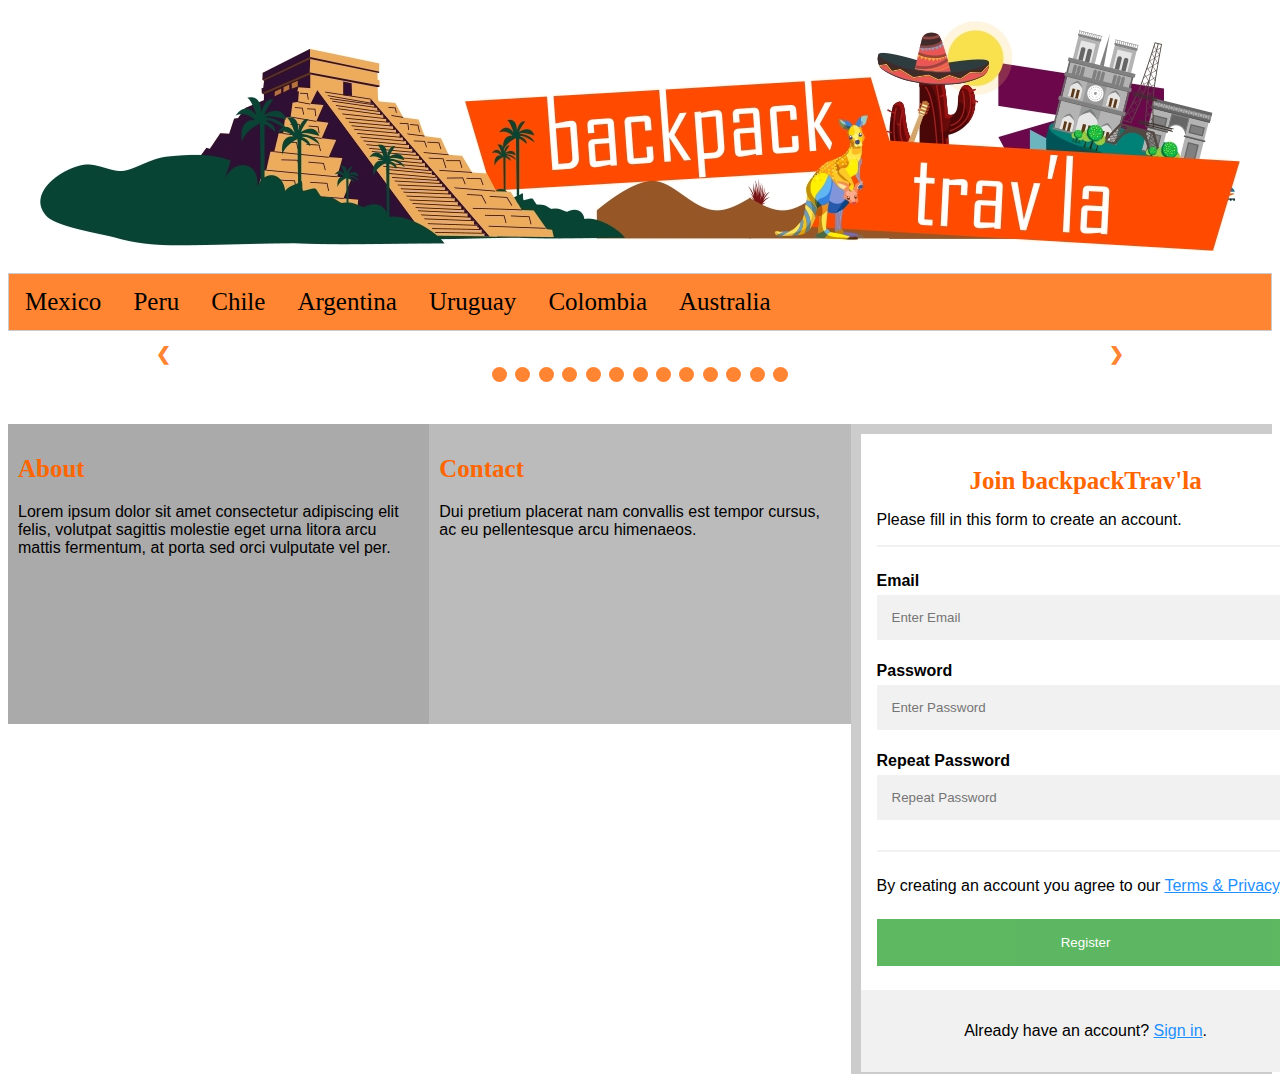
==== index.html @ 3109227d "backpackTrav'la website" ====
﻿<!DOCTYPE html>

<html lang="en" xmlns="http://www.w3.org/1999/xhtml">
<head>
    <meta charset="utf-8" />
    <meta http-equiv="refresh" content="100" />
    <title>javaTravlah</title>
    <link rel="icon" href="images/favicon.png" type="image/png" />
    <link href="css/style.css" type="text/css" rel="stylesheet" />
    <link href="css/aust.css" type="text/css" rel="stylesheet" />

    <script type="text/javascript" src="js/Script1.js"></script>

</head>
<body>


    <h1><img src="images/logo2.jpg" /></h1>
    <div class="tab">

        <button class="tablinks" onclick="openCity(event,'Mexico')">Mexico</button>
        <button class="tablinks" onclick="openCity(event,'Peru')">Peru</button>
        <button class="tablinks" onclick="openCity(event,'Chile')">Chile</button>
        <button class="tablinks" onclick="openCity(event,'Argentina')">Argentina</button>
        <button class="tablinks" onclick="openCity(event,'Uruguay')">Uruguay</button>
        <button class="tablinks" onclick="openCity(event,'Colombia')">Colombia</button>
        <button class="tablinks" onclick="openCity(event,'Australia')">Australia</button>
        

    </div>

    <div id="Mexico" class="tabcontent"><h3><a href="mexico.html">Mexico</a> </h3><p>Climb great Pyramids of Tenochtitlan, explore Mexico City and explore the ruins of Yucatan</p></div>
    <div id="Peru" class="tabcontent"><h3><a href="peru.html">Peru</a> </h3><p>Visit Machu Pichu ruins, explore istoric places in and around Lima, skydive over Mira Flores and drink Inca Cola !</p></div>
    <div id="Chile" class="tabcontent"><h3><a href="chile.html">Chile</a> </h3><p> Santiago is a wonderful, modern and beautiful city, explore its museums and parks then hike to the mountains overloking Santiago and ski your way down.</p></div>
    <div id="Argentina" class="tabcontent"><h3><a href="argentina.html">Argentina</a> </h3><p>Did you say Tango! thn Buenos Aires has it all for you, also visit the many vineyards around the city, and dont forget the Japanese park!</p></div>
    <div id="Uruguay" class="tabcontent"><h3><a href="uruguay.html">Uruguay</a> </h3><p>Uruguay is boring, don't go there, take it from me lol</p></div>
    <div id="Colombia" class="tabcontent"><h3><a href="colombia.html">Colombia</a> </h3><p>Colombia is very vibesy, the people love to dance, the foodis great, the night life is amazing especially in Bogota. Bogota also has many cool museums to explore.</p></div>
    <div id="Australia" class="tabcontent"><h3><a href="australia.html">Australia</a> </h3><p> The great down under! Australia is a vast country with many different landscapes, take a year to explore it best. It has absolutely everything you'd want to experience.</p></div>
    <br />


    <div class="slideshow">

        <div class="slide fade">
            <img src="images/slideshow/arg.jpg" style="width:100%">
            <div class="text">Buenos Aires, Argentina</div>
        </div>

        <div class="slide fade">
            <img src="images/slideshow/arg2.jpg" style="width:100%">
            <div class="text">Buenos Aires, Argentina</div>

        </div>
        <div class="slide fade">
            <img src="images/slideshow/Chile.jpg" style="width: 100%">
            <div class="text">Santiago, Chile</div>

        </div>
        <div class="slide fade">
            <img src="images/slideshow/Colombia.jpg" style="width: 100%">
            <div class="text">Bogota, Colombia</div>

        </div>
        <div class="slide fade">
            <img src="images/slideshow/mex1.jpg" style="width: 100%">
            <div class="text">Mexico City, Mexico</div>

        </div>
        <div class="slide fade">
            <img src="images/slideshow/mex2.jpg" style="width: 100%">
            <div class="text">Tenochtitlan, Mexico</div>

        </div>
        <div class="slide fade">
            <img src="images/slideshow/Newcastle.jpg" style="width: 100%">
            <a href="/australia.html"><div class="text">Newcastle, Australia</div></a>


        </div>
        <div class="slide fade">
            <img src="images/slideshow/peru.jpg" style="width: 100%">
            <div class="text">Lima, Peru</div>

        </div>
        <div class="slide fade">
            <img src="images/slideshow/syd2.jpg" style="width: 100%">
            <div class="text">Sydney, Australia</div>

        </div>
        <div class="slide fade">
            <img src="images/slideshow/sydn1.jpg" style="width: 100%">
            <div class="text">Sydney, Australia</div>

        </div>
        <div class="slide fade">
            <img src="images/slideshow/tasm.jpg" style="width: 100%">
            <div class="text">Hobart, Tasmaniaa</div>

        </div>
        <div class="slide fade">
            <img src="images/slideshow/tasm2.jpg" style="width: 100%">
            <div class="text">Hobart, Tasmaniaa</div>

        </div>
        <div class="slide fade">
            <img src="images/slideshow/Uruguay.jpg" style="width: 100%">
            <div class="text">Montevideo, Uruguaya</div>

        </div>

        <a class="prev" onclick="plusSlides(-1)">&#10094;</a>
        <a class="next" onclick="plusSlides(1)">&#10095;</a>

    </div>
    <br>

    <div style="text-align:center">
        <span class="dot" onclick="currentSlide(1)"></span>
        <span class="dot" onclick="currentSlide(2)"></span>
        <span class="dot" onclick="currentSlide(3)"></span>
        <span class="dot" onclick="currentSlide(4)"></span>
        <span class="dot" onclick="currentSlide(5)"></span>
        <span class="dot" onclick="currentSlide(6)"></span>
        <span class="dot" onclick="currentSlide(7)"></span>
        <span class="dot" onclick="currentSlide(8)"></span>
        <span class="dot" onclick="currentSlide(9)"></span>
        <span class="dot" onclick="currentSlide(10)"></span>
        <span class="dot" onclick="currentSlide(11)"></span>
        <span class="dot" onclick="currentSlide(12)"></span>
        <span class="dot" onclick="currentSlide(13)"></span>


    </div>
    <br />
    <section>
        <h2 id="introduction"></h2>
        <div class="row">
            <div class="column" style="background-color:#aaa;">
                <h2 id="gridtitle">About</h2>
                <p>
                    Lorem ipsum dolor sit amet consectetur adipiscing elit felis, volutpat sagittis molestie eget urna litora arcu mattis fermentum, at porta sed orci vulputate vel per.
                </p>
            </div>
            <div class="column" style="background-color:#bbb;">
                <h2 id="gridtitle">Contact</h2>
                <p>
                    Dui pretium placerat nam convallis est tempor cursus, ac eu pellentesque arcu himenaeos.
                </p>
            </div>
            <div class="column" style="background-color:#ccc; height:650px">
                
                <form id="signup" action="/action_page.php">
                    <div class="container">
                        <h1 id="signuphead">Join backpackTrav'la </h1>
                        <p>Please fill in this form to create an account.</p>
                        <hr>

                        <label for="email" style="float:left"><b>Email</b></label>
                        <input type="text" placeholder="Enter Email          " name="email" required>

                        <label for="psw"><b>Password</b></label>
                        <input type="password" placeholder="Enter Password" name="psw" required>

                        <label for="psw-repeat"><b>Repeat Password</b></label>
                        <input type="password" placeholder="Repeat Password" name="psw-repeat" required>
                        <hr>
                        <p>By creating an account you agree to our <a href="#">Terms & Privacy</a>.</p>

                        <button type="submit" class="registerbtn">Register</button>
                    </div>

                    <div class="container signin">
                        <p>Already have an account? <a href="#">Sign in</a>.</p>
                    </div>
                </form>
            </div>
        </div>

    </section>
   







</body>
</html>
---- css/style.css ----
﻿body {
    font-family: Arial;
    }


h1 {
    position: center;
    text-align: center;
    color: #ff6600;
}


    .tab {
           overflow: hidden;
           border: 1px solid #CCC;
           background-color: #ff8533;
       }

    .tab button {
        background-color: inherit;
        position:center;
        float:left;
        border: none;
        outline: none;
        cursor: pointer;
        padding: 14px 16px;
        transition: 0.3s;
        font-size: 25px;
        font-family: 'Agency FB'
    }

    

    .tab button:hover{
        background-color: #ddd;
    }

    .tab button.active{
        background-color: #ccc;
    }

.tabcontent {
    display: none;
    padding: 6px 12px;
    border: 1px solid #ccc;
    border-top: none;
}


/*
    for the slideshow
*/

#home{
    float:left;
    
}
#imgau{
    vertical-align: middle;
}

img {
    vertical-align: middle;
    
}
.slideshow {
    max-width: 1000px;
    position: relative;
    margin: auto;
}
.slide {
    Display:none ;
}
.prev, .next {
    cursor: pointer;
    position: absolute;
    top: 50%;
    width: auto;
    padding: 16px;
    margin-top: -22px;
    color: #ff8533;
    font-weight: bold;
    font-size: 18px;
    transition: 0.6s ease;
    border-radius: 0 3px 3px 0;
}
.next {
    right: 0;
    border-radius: 3px 0 0 3px;
}
    .prev:hover, .next:hover {
        background-color: rgba(0,0,0,0.8);
    }
.text {
    color: #ff6600;
    font-size: 15px;
    font-family:'Agency FB';
    font-size:25px;
    padding: 8px 12px;
    position: absolute;
    bottom: 8px;
    width: 100%;
    text-align: center;
}
.dot {
    cursor: pointer;
    height: 15px;
    width: 15px;
    margin: 0 2px;
    background-color: #ff8533;
    border-radius: 50%;
    display: inline-block;
    transition: background-color 0.6s ease;
}
    .active, .dot:hover {
        background-color: #717171;
    }
.fade {
    -webkit-animation-name: fade;
    -webkit-animation-duration: 1.5s;
    animation-name: fade;
    animation-duration: 1.5s;
}
@-webkit-keyframes fade {
    from {opacity: .4 }
    to {opacity: 1}
}

@keyframes fade {
    from {opacity: .4}
    to {opacity: 1}
}
/*
    for small screens, reduce text size
*/
@media only screen and (max-width: 300px) {
    .prev, .next, .text {
        font-size: 11px
    }
}

* {
    box-sizing: border-box;
}
#gridtitle, #signuphead {
    font-family: 'Agency FB';
    color: #ff6600;
    font-size: 25px;
}


/* Create three equal columns that floats next to each other */
.column {
    float: left;
    width: 33.33%;
    padding: 10px;
    height: 300px; /* Should be removed. Only for demonstration */
}

/* Clear floats after the columns */
.row:after {
    content: "";
    display: table;
    clear: both;
}
#signup{
    
    width: 450px;
}
---- css/aust.css ----
﻿body
{
    
}

.gold{
    position:absolute;
}
img{
    position:center;
}
* {
    box-sizing: border-box;
}

/* Add padding to containers */
.container {
    padding: 16px;
    background-color: white;
}

/* Full-width input fields */
input[type=text], input[type=password] {
    width: 100%;
    padding: 15px;
    margin: 5px 0 22px 0;
    display: inline-block;
    border: none;
    background: #f1f1f1;
}

    input[type=text]:focus, input[type=password]:focus {
        background-color: #ddd;
        outline: none;
    }

/* Overwrite default styles of hr */
hr {
    border: 1px solid #f1f1f1;
    margin-bottom: 25px;
}

/* Set a style for the submit button */
.registerbtn {
    background-color: #4CAF50;
    color: white;
    padding: 16px 20px;
    margin: 8px 0;
    border: none;
    cursor: pointer;
    width: 100%;
    opacity: 0.9;
}

    .registerbtn:hover {
        opacity: 1;
    }

/* Add a blue text color to links */
a {
    color: dodgerblue;
}

/* Set a grey background color and center the text of the "sign in" section */
.signin {
    background-color: #f1f1f1;
    text-align: center;
}

.popup {
    position: relative;
    display: inline-block;
    cursor: pointer;
    -webkit-user-select: none;
    -moz-user-select: none;
    -ms-user-select: none;
    user-select: none;
}

    /* The actual popup */
    .popup .popuptext {
        visibility: hidden;
        width: 160px;
        background-color: #555;
        color: #fff;
        text-align: center;
        border-radius: 6px;
        padding: 8px 0;
        position: absolute;
        z-index: 1;
        bottom: 125%;
        left: 50%;
        margin-left: -80px;
    }

        /* Popup arrow */
        .popup .popuptext::after {
            content: "";
            position: absolute;
            top: 100%;
            left: 50%;
            margin-left: -5px;
            border-width: 5px;
            border-style: solid;
            border-color: #555 transparent transparent transparent;
        }

    /* Toggle this class - hide and show the popup */
    .popup .show {
        visibility: visible;
        -webkit-animation: fadeIn 1s;
        animation: fadeIn 1s;
    }

/* Add animation (fade in the popup) */
@-webkit-keyframes fadeIn {
    from {
        opacity: 0;
    }

    to {
        opacity: 1;
    }
}

@keyframes fadeIn {
    from {
        opacity: 0;
    }

    to {
        opacity: 1;
    }
}
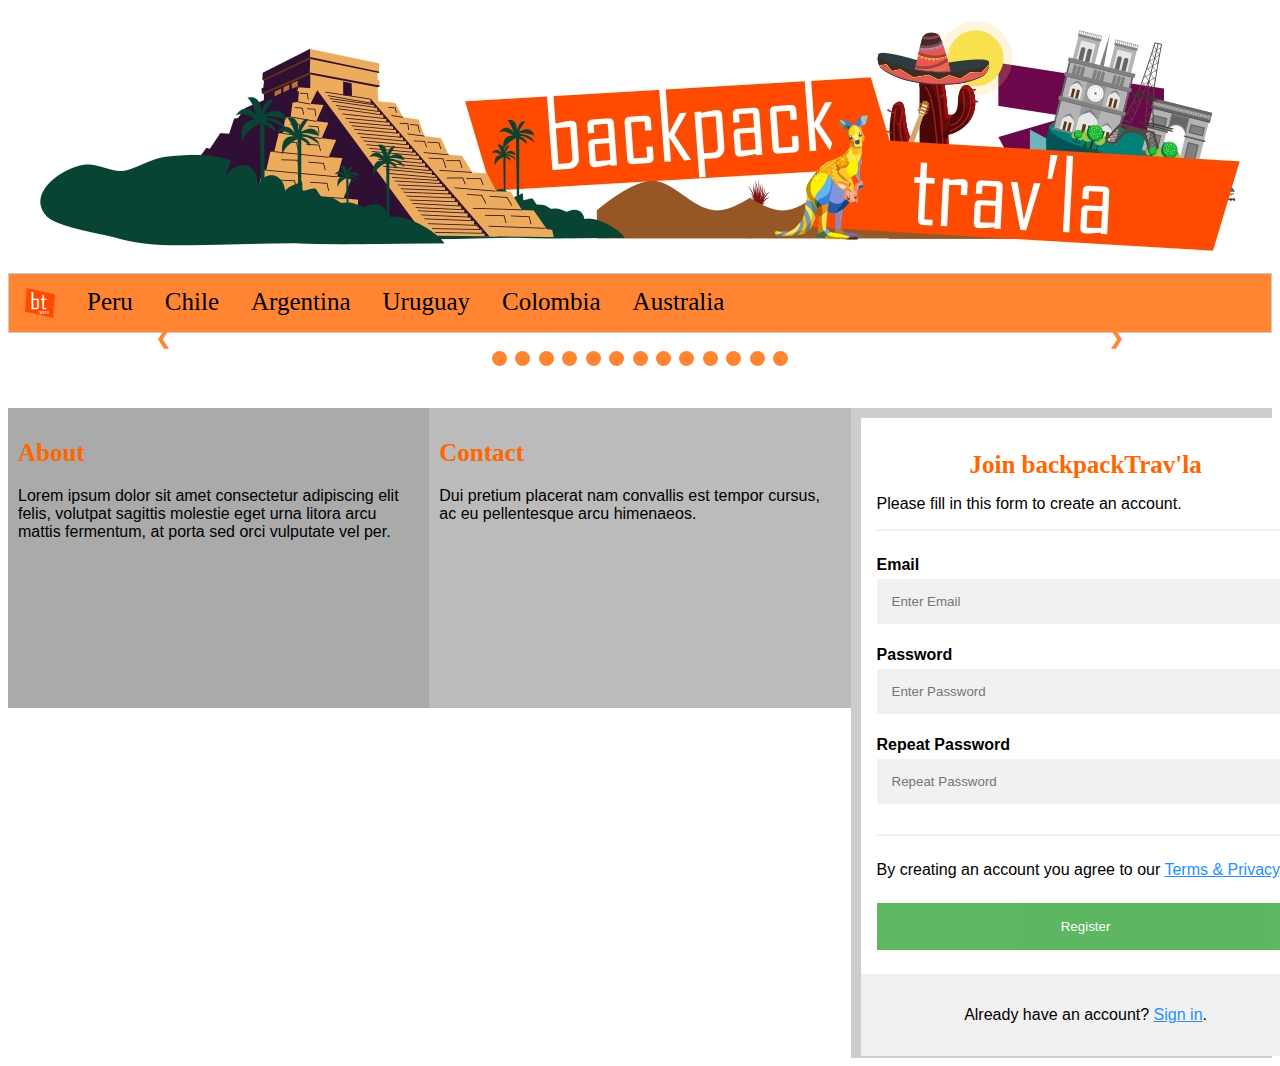
==== commit be028e4b: "update5" ====
--- a/index.html
+++ b/index.html
@@ -18,25 +18,18 @@
     <h1><img src="images/logo2.jpg" /></h1>
     <div class="tab">
 
-        <button class="tablinks" onclick="openCity(event,'Mexico')">Mexico</button>
+        <button class="tablinks" onclick="openCity(event,'Mexico')"><a href="index.html"><img id="home" height="30px" width="30px" style="float:left" src="images/bthome.png" /></a></button>
         <button class="tablinks" onclick="openCity(event,'Peru')">Peru</button>
         <button class="tablinks" onclick="openCity(event,'Chile')">Chile</button>
         <button class="tablinks" onclick="openCity(event,'Argentina')">Argentina</button>
         <button class="tablinks" onclick="openCity(event,'Uruguay')">Uruguay</button>
         <button class="tablinks" onclick="openCity(event,'Colombia')">Colombia</button>
-        <button class="tablinks" onclick="openCity(event,'Australia')">Australia</button>
-        
+        <button class="tablinks" onclick="openCity(event,'Australia')"><a href="australia.html" style="font-family:'Agency FB';text-decoration:none;color:black">Australia</a></button>
+
 
     </div>
 
-    <div id="Mexico" class="tabcontent"><h3><a href="mexico.html">Mexico</a> </h3><p>Climb great Pyramids of Tenochtitlan, explore Mexico City and explore the ruins of Yucatan</p></div>
-    <div id="Peru" class="tabcontent"><h3><a href="peru.html">Peru</a> </h3><p>Visit Machu Pichu ruins, explore istoric places in and around Lima, skydive over Mira Flores and drink Inca Cola !</p></div>
-    <div id="Chile" class="tabcontent"><h3><a href="chile.html">Chile</a> </h3><p> Santiago is a wonderful, modern and beautiful city, explore its museums and parks then hike to the mountains overloking Santiago and ski your way down.</p></div>
-    <div id="Argentina" class="tabcontent"><h3><a href="argentina.html">Argentina</a> </h3><p>Did you say Tango! thn Buenos Aires has it all for you, also visit the many vineyards around the city, and dont forget the Japanese park!</p></div>
-    <div id="Uruguay" class="tabcontent"><h3><a href="uruguay.html">Uruguay</a> </h3><p>Uruguay is boring, don't go there, take it from me lol</p></div>
-    <div id="Colombia" class="tabcontent"><h3><a href="colombia.html">Colombia</a> </h3><p>Colombia is very vibesy, the people love to dance, the foodis great, the night life is amazing especially in Bogota. Bogota also has many cool museums to explore.</p></div>
-    <div id="Australia" class="tabcontent"><h3><a href="australia.html">Australia</a> </h3><p> The great down under! Australia is a vast country with many different landscapes, take a year to explore it best. It has absolutely everything you'd want to experience.</p></div>
-    <br />
+   
 
 
     <div class="slideshow">
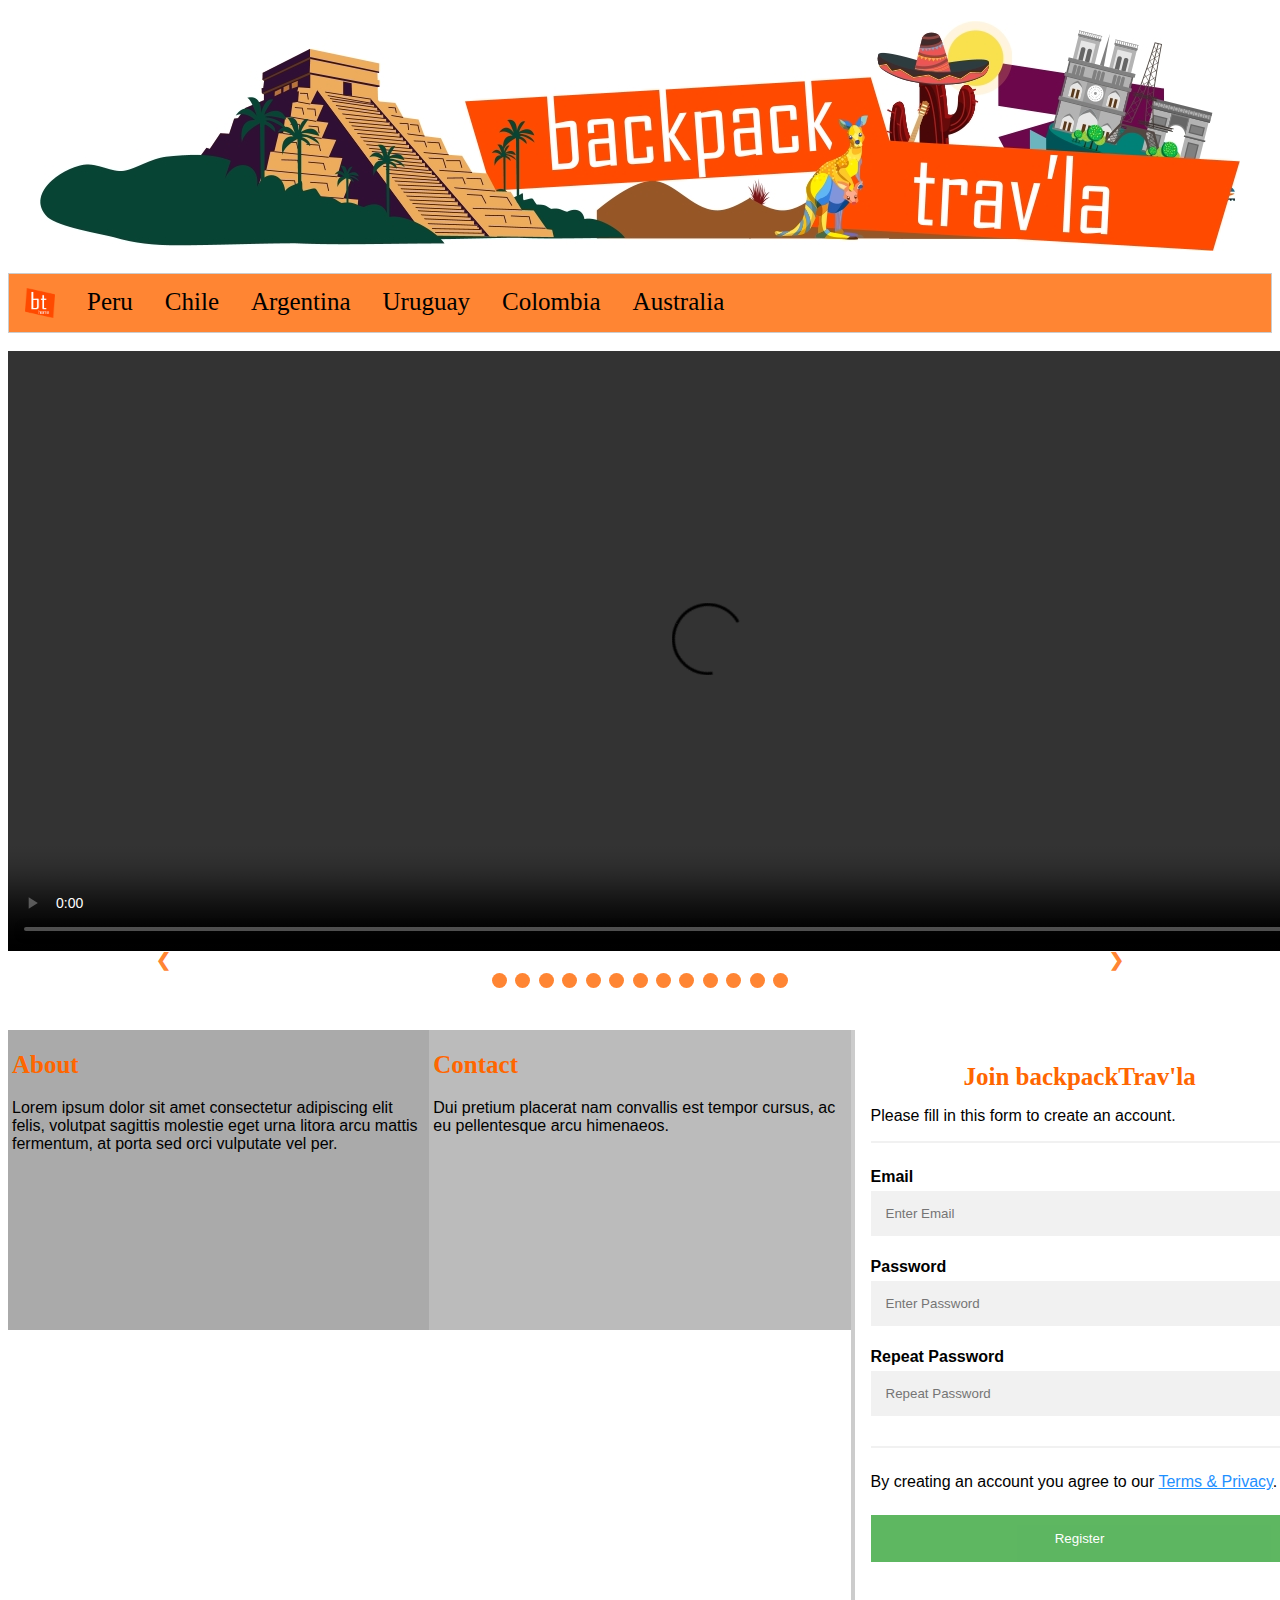
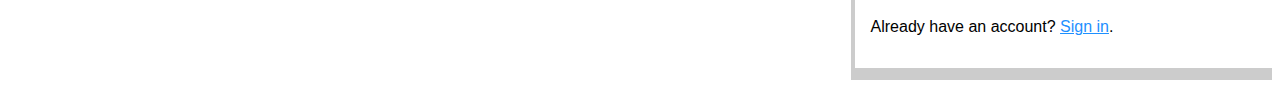
==== commit 9a798d9f: "update 6" ====
--- a/index.html
+++ b/index.html
@@ -28,83 +28,87 @@
 
 
     </div>
+    <br />
+     <section>
+        <video id="gold" width="1400" height="600" controls autoplay>
+            <source src="videos/gold.mp4" type="video/mp4">
+            <source src="videos/gold.ogg" type="video/ogg">
+            Your browser does not support HTML5 video.
+        </video>
+    </section>
+     <div class="slideshow">
 
-   
+         <div class="slide fade">
+             <img src="images/slideshow/arg.jpg" style="width:100%">
+             <div class="text">Buenos Aires, Argentina</div>
+         </div>
+
+         <div class="slide fade">
+             <img src="images/slideshow/arg2.jpg" style="width:100%">
+             <div class="text">Buenos Aires, Argentina</div>
+
+         </div>
+         <div class="slide fade">
+             <img src="images/slideshow/Chile.jpg" style="width: 100%">
+             <div class="text">Santiago, Chile</div>
+
+         </div>
+         <div class="slide fade">
+             <img src="images/slideshow/Colombia.jpg" style="width: 100%">
+             <div class="text">Bogota, Colombia</div>
+
+         </div>
+         <div class="slide fade">
+             <img src="images/slideshow/mex1.jpg" style="width: 100%">
+             <div class="text">Mexico City, Mexico</div>
+
+         </div>
+         <div class="slide fade">
+             <img src="images/slideshow/mex2.jpg" style="width: 100%">
+             <div class="text">Tenochtitlan, Mexico</div>
+
+         </div>
+         <div class="slide fade">
+             <img src="images/slideshow/Newcastle.jpg" style="width: 100%">
+             <a href="/australia.html"><div class="text">Newcastle, Australia</div></a>
 
 
-    <div class="slideshow">
+         </div>
+         <div class="slide fade">
+             <img src="images/slideshow/peru.jpg" style="width: 100%">
+             <div class="text">Lima, Peru</div>
 
-        <div class="slide fade">
-            <img src="images/slideshow/arg.jpg" style="width:100%">
-            <div class="text">Buenos Aires, Argentina</div>
-        </div>
+         </div>
+         <div class="slide fade">
+             <img src="images/slideshow/syd2.jpg" style="width: 100%">
+             <div class="text">Sydney, Australia</div>
 
-        <div class="slide fade">
-            <img src="images/slideshow/arg2.jpg" style="width:100%">
-            <div class="text">Buenos Aires, Argentina</div>
+         </div>
+         <div class="slide fade">
+             <img src="images/slideshow/sydn1.jpg" style="width: 100%">
+             <div class="text">Sydney, Australia</div>
 
-        </div>
-        <div class="slide fade">
-            <img src="images/slideshow/Chile.jpg" style="width: 100%">
-            <div class="text">Santiago, Chile</div>
+         </div>
+         <div class="slide fade">
+             <img src="images/slideshow/tasm.jpg" style="width: 100%">
+             <div class="text">Hobart, Tasmaniaa</div>
 
-        </div>
-        <div class="slide fade">
-            <img src="images/slideshow/Colombia.jpg" style="width: 100%">
-            <div class="text">Bogota, Colombia</div>
+         </div>
+         <div class="slide fade">
+             <img src="images/slideshow/tasm2.jpg" style="width: 100%">
+             <div class="text">Hobart, Tasmaniaa</div>
 
-        </div>
-        <div class="slide fade">
-            <img src="images/slideshow/mex1.jpg" style="width: 100%">
-            <div class="text">Mexico City, Mexico</div>
+         </div>
+         <div class="slide fade">
+             <img src="images/slideshow/Uruguay.jpg" style="width: 100%">
+             <div class="text">Montevideo, Uruguaya</div>
 
-        </div>
-        <div class="slide fade">
-            <img src="images/slideshow/mex2.jpg" style="width: 100%">
-            <div class="text">Tenochtitlan, Mexico</div>
+         </div>
 
-        </div>
-        <div class="slide fade">
-            <img src="images/slideshow/Newcastle.jpg" style="width: 100%">
-            <a href="/australia.html"><div class="text">Newcastle, Australia</div></a>
+         <a class="prev" onclick="plusSlides(-1)">&#10094;</a>
+         <a class="next" onclick="plusSlides(1)">&#10095;</a>
 
-
-        </div>
-        <div class="slide fade">
-            <img src="images/slideshow/peru.jpg" style="width: 100%">
-            <div class="text">Lima, Peru</div>
-
-        </div>
-        <div class="slide fade">
-            <img src="images/slideshow/syd2.jpg" style="width: 100%">
-            <div class="text">Sydney, Australia</div>
-
-        </div>
-        <div class="slide fade">
-            <img src="images/slideshow/sydn1.jpg" style="width: 100%">
-            <div class="text">Sydney, Australia</div>
-
-        </div>
-        <div class="slide fade">
-            <img src="images/slideshow/tasm.jpg" style="width: 100%">
-            <div class="text">Hobart, Tasmaniaa</div>
-
-        </div>
-        <div class="slide fade">
-            <img src="images/slideshow/tasm2.jpg" style="width: 100%">
-            <div class="text">Hobart, Tasmaniaa</div>
-
-        </div>
-        <div class="slide fade">
-            <img src="images/slideshow/Uruguay.jpg" style="width: 100%">
-            <div class="text">Montevideo, Uruguaya</div>
-
-        </div>
-
-        <a class="prev" onclick="plusSlides(-1)">&#10094;</a>
-        <a class="next" onclick="plusSlides(1)">&#10095;</a>
-
-    </div>
+     </div>
     <br>
 
     <div style="text-align:center">
@@ -141,7 +145,7 @@
                 </p>
             </div>
             <div class="column" style="background-color:#ccc; height:650px">
-                
+
                 <form id="signup" action="/action_page.php">
                     <div class="container">
                         <h1 id="signuphead">Join backpackTrav'la </h1>
@@ -170,7 +174,7 @@
         </div>
 
     </section>
-   
+
 
 
 
--- a/css/aust.css
+++ b/css/aust.css
@@ -60,57 +60,59 @@
 a {
     color: dodgerblue;
 }
-
-/* Set a grey background color and center the text of the "sign in" section */
-.signin {
-    background-color: #f1f1f1;
-    text-align: center;
+* {
+    box-sizing: border-box;
 }
 
-.popup {
-    position: relative;
-    display: inline-block;
-    cursor: pointer;
-    -webkit-user-select: none;
-    -moz-user-select: none;
-    -ms-user-select: none;
-    user-select: none;
+.header {
+    text-align: center;
+    padding: 32px;
+    font-family:'Agency FB';
+    color:#ff6600;
+}
+#header.
+
+.row {
+    display: -ms-flexbox; /* IE 10 */
+    display: flex;
+    -ms-flex-wrap: wrap; /* IE 10 */
+    flex-wrap: wrap;
+    padding: 0 4px;
 }
 
-    /* The actual popup */
-    .popup .popuptext {
-        visibility: hidden;
-        width: 160px;
-        background-color: #555;
-        color: #fff;
-        text-align: center;
-        border-radius: 6px;
-        padding: 8px 0;
-        position: absolute;
-        z-index: 1;
-        bottom: 125%;
-        left: 50%;
-        margin-left: -80px;
+/* Create two equal columns that sits next to each other */
+.column {
+    -ms-flex: 50%; /* IE 10 */
+    flex: 50%;
+    padding: 0 4px;
+}
+
+    .column img {
+        margin-top: 8px;
+        vertical-align: middle;
+        padding: 0 4px;
+            
     }
 
-        /* Popup arrow */
-        .popup .popuptext::after {
-            content: "";
-            position: absolute;
-            top: 100%;
-            left: 50%;
-            margin-left: -5px;
-            border-width: 5px;
-            border-style: solid;
-            border-color: #555 transparent transparent transparent;
-        }
+/* Style the buttons */
+.btn {
+    border: none;
+    outline: none;
+    padding: 10px 16px;
+    background-color: #f1f1f1;
+    cursor: pointer;
+    font-size: 18px;
+}
 
-    /* Toggle this class - hide and show the popup */
-    .popup .show {
-        visibility: visible;
-        -webkit-animation: fadeIn 1s;
-        animation: fadeIn 1s;
+    .btn:hover {
+        background-color: #ddd;
     }
+
+    .btn.active {
+        background-color: #666;
+        color: white;
+    }
+    
 
 /* Add animation (fade in the popup) */
 @-webkit-keyframes fadeIn {
@@ -131,4 +133,5 @@
     to {
         opacity: 1;
     }
-}+}
+
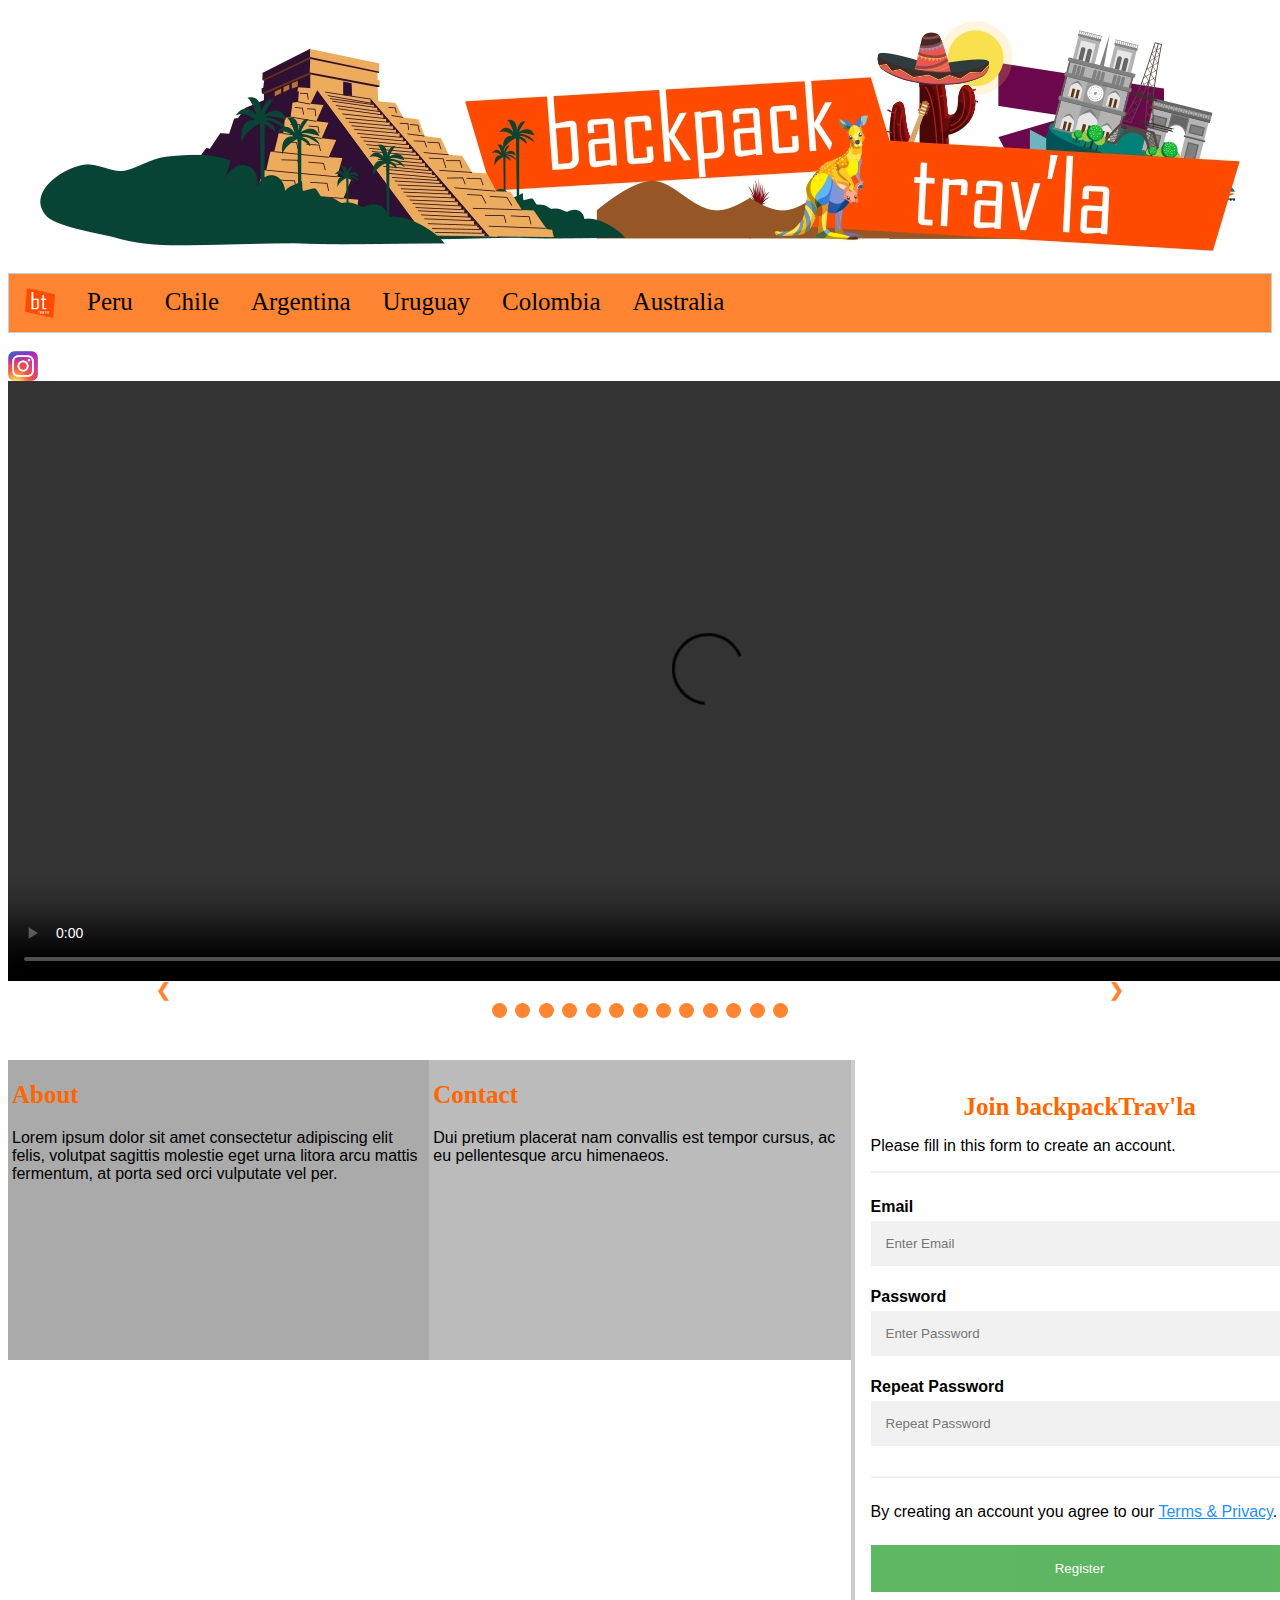
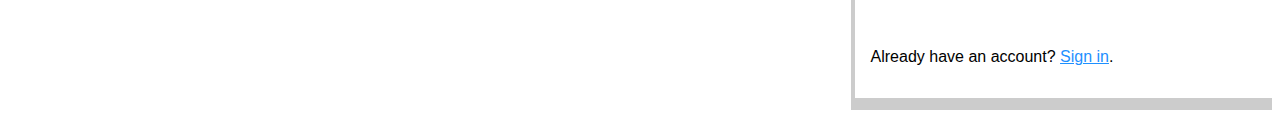
==== commit e4e3cce3: "update 7" ====
--- a/index.html
+++ b/index.html
@@ -28,6 +28,8 @@
 
 
     </div>
+    <br />
+    <a target="_blank" href="https://www.instagram.com/ravaney/" ><img width="30px" height="30px" src="images/th.jpg" /></a> 
     <br />
      <section>
         <video id="gold" width="1400" height="600" controls autoplay>
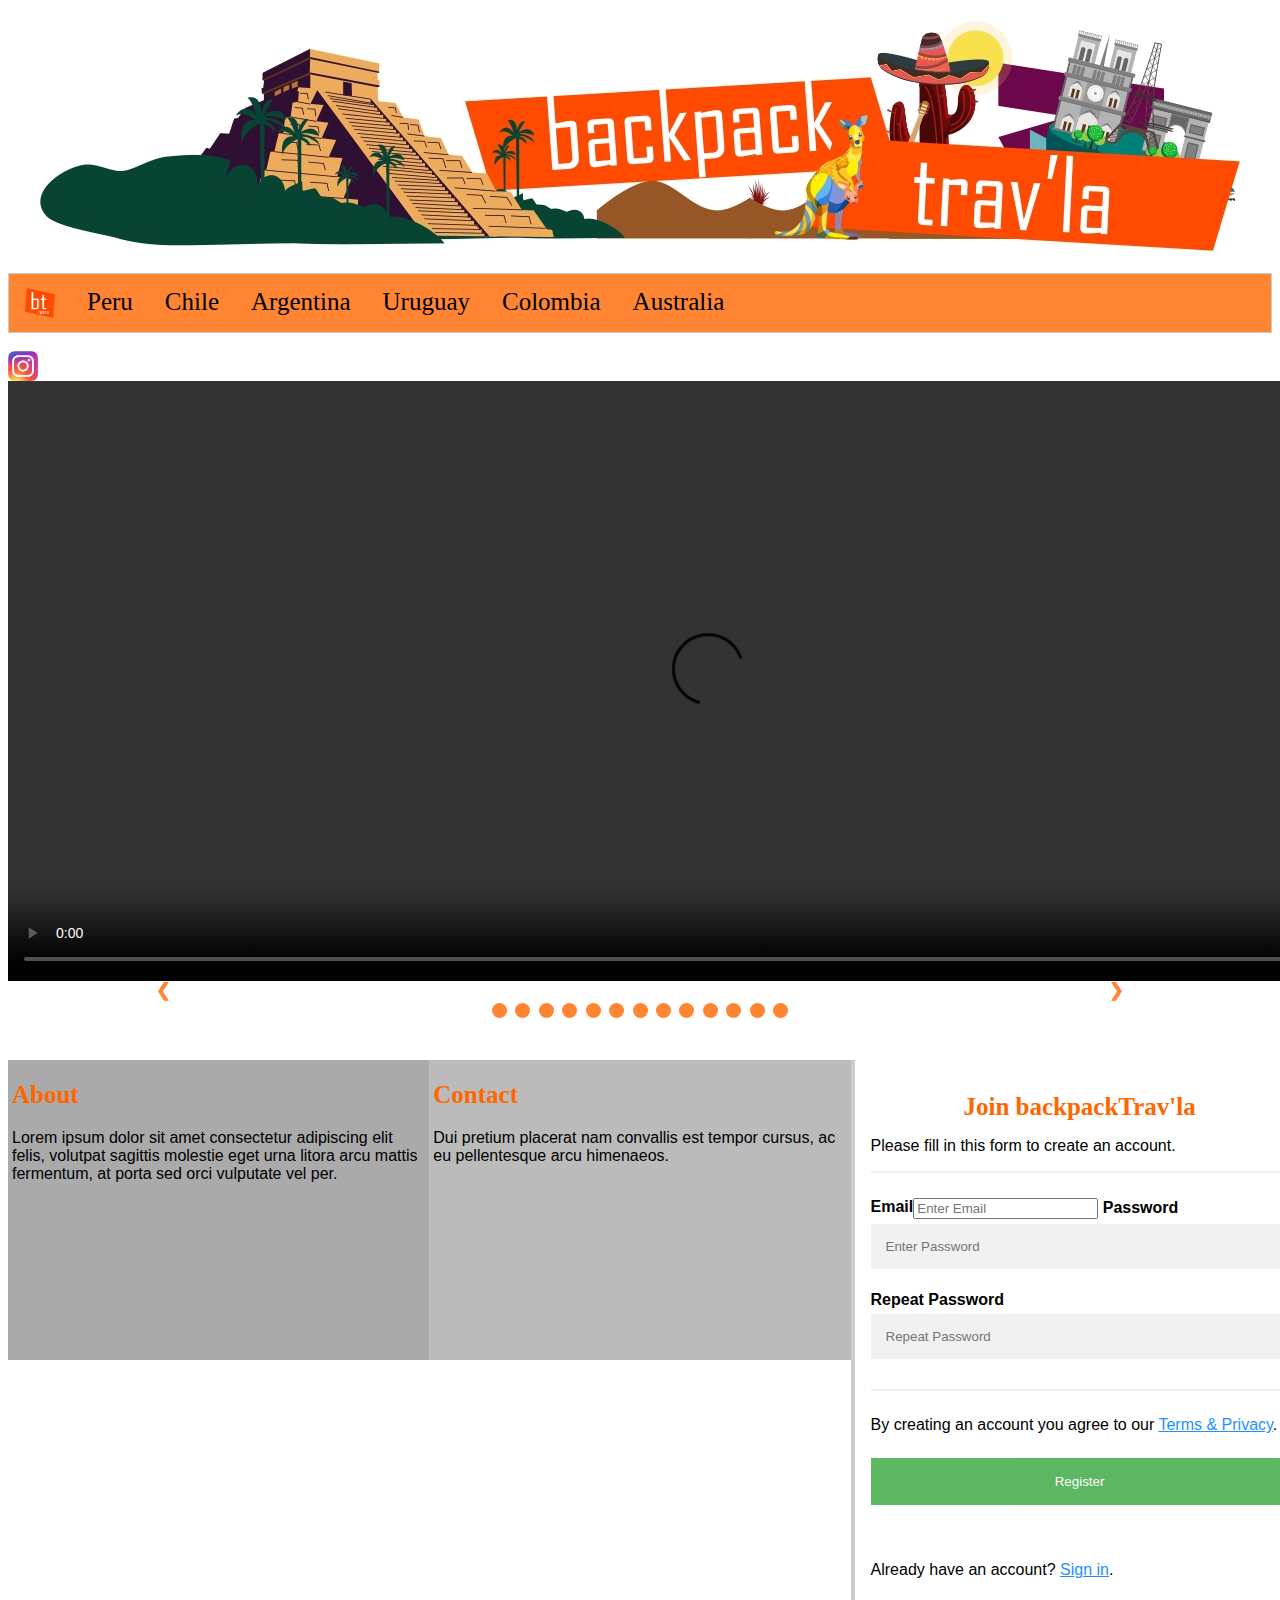
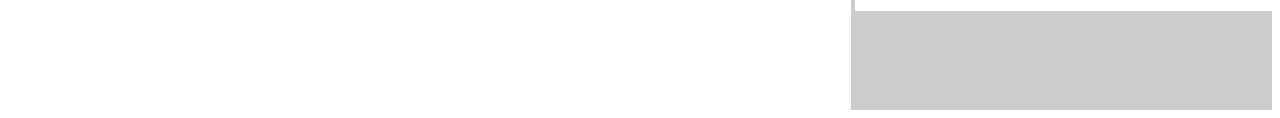
==== commit a97075e7: "Update index.html" ====
--- a/index.html
+++ b/index.html
@@ -155,7 +155,7 @@
                         <hr>
 
                         <label for="email" style="float:left"><b>Email</b></label>
-                        <input type="text" placeholder="Enter Email          " name="email" required>
+                        <input type="email" placeholder="Enter Email          " name="email" required>
 
                         <label for="psw"><b>Password</b></label>
                         <input type="password" placeholder="Enter Password" name="psw" required>
@@ -185,4 +185,4 @@
 
 
 </body>
-</html>+</html>
